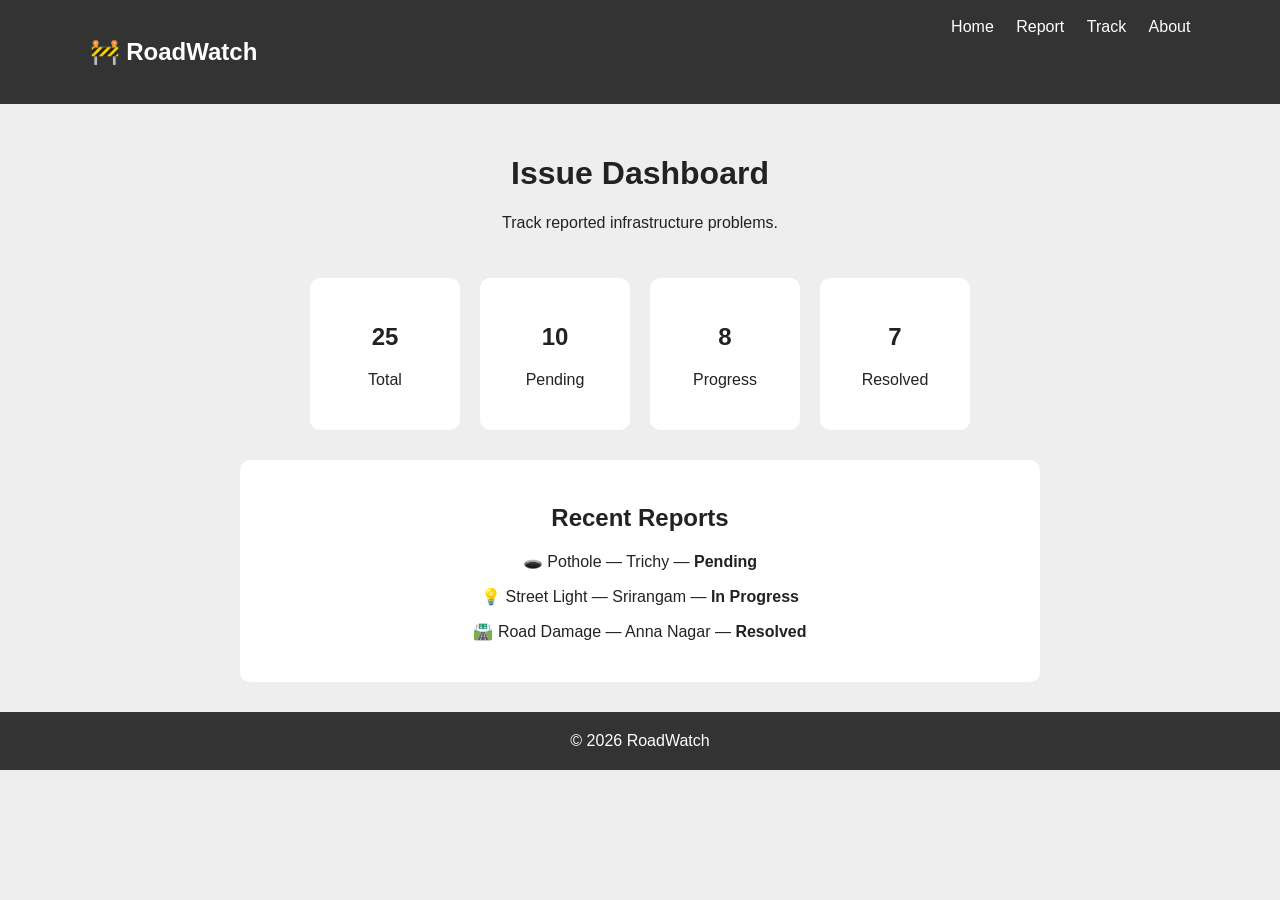
==== track.html @ 37abb0ec "Add Roadfix frontend" ====
<!DOCTYPE html>
<html>
<head>
    <title>Track Issues</title>
    <link rel="stylesheet" href="css/style.css">
</head>
<body>

<header>
    <h2>🚧 RoadWatch</h2>
    <nav>
        <a href="index.html">Home</a>
        <a href="report.html">Report</a>
        <a href="track.html">Track</a>
        <a href="about.html">About</a>
    </nav>
</header>

<main class="dashboard">
    <h1>Issue Dashboard</h1>
    <p>Track reported infrastructure problems.</p>

    <section class="stats">
        <div><h2>25</h2><p>Total</p></div>
        <div><h2>10</h2><p>Pending</p></div>
        <div><h2>8</h2><p>Progress</p></div>
        <div><h2>7</h2><p>Resolved</p></div>
    </section>

    <div class="table">
        <h2>Recent Reports</h2>

        <p>🕳️ Pothole — Trichy — <b>Pending</b></p>
        <p>💡 Street Light — Srirangam — <b>In Progress</b></p>
        <p>🛣️ Road Damage — Anna Nagar — <b>Resolved</b></p>
    </div>
</main>

<footer>© 2026 RoadWatch</footer>

</body>
</html>
---- css/style.css ----
* {
    box-sizing: border-box;
}

body {
    margin: 0;
    font-family: Arial;
    background: #eee;
    color: #222;
}

header {
    background: #333;
    color: white;
    padding: 18px 7%;
    display: flex;
    justify-content: space-between;
}

nav a {
    color: white;
    margin-left: 18px;
    text-decoration: none;
}

.hero {
    background: #555;
    color: white;
    text-align: center;
    padding: 90px 20px;
}

.hero h1 {
    font-size: 40px;
}

.button, button {
    background: #333;
    color: white;
    padding: 12px 22px;
    border: 0;
    border-radius: 5px;
    text-decoration: none;
}

.stats, .cards {
    display: flex;
    justify-content: center;
    gap: 20px;
    flex-wrap: wrap;
    padding: 30px;
}

.stats div, .card, .table, .form {
    background: white;
    padding: 25px;
    border-radius: 10px;
}

.stats div {
    width: 150px;
    text-align: center;
}

.issues, .about, .dashboard {
    text-align: center;
    padding: 30px;
}

.card {
    width: 250px;
}

.form {
    max-width: 550px;
    margin: 40px auto;
}

form {
    display: flex;
    flex-direction: column;
}

input, select, textarea {
    padding: 10px;
    margin: 5px 0 15px;
}

textarea {
    height: 100px;
}

#preview {
    max-width: 200px;
    margin: 10px auto;
}

.table {
    max-width: 800px;
    margin: auto;
}

footer {
    background: #333;
    color: white;
    text-align: center;
    padding: 20px;
}
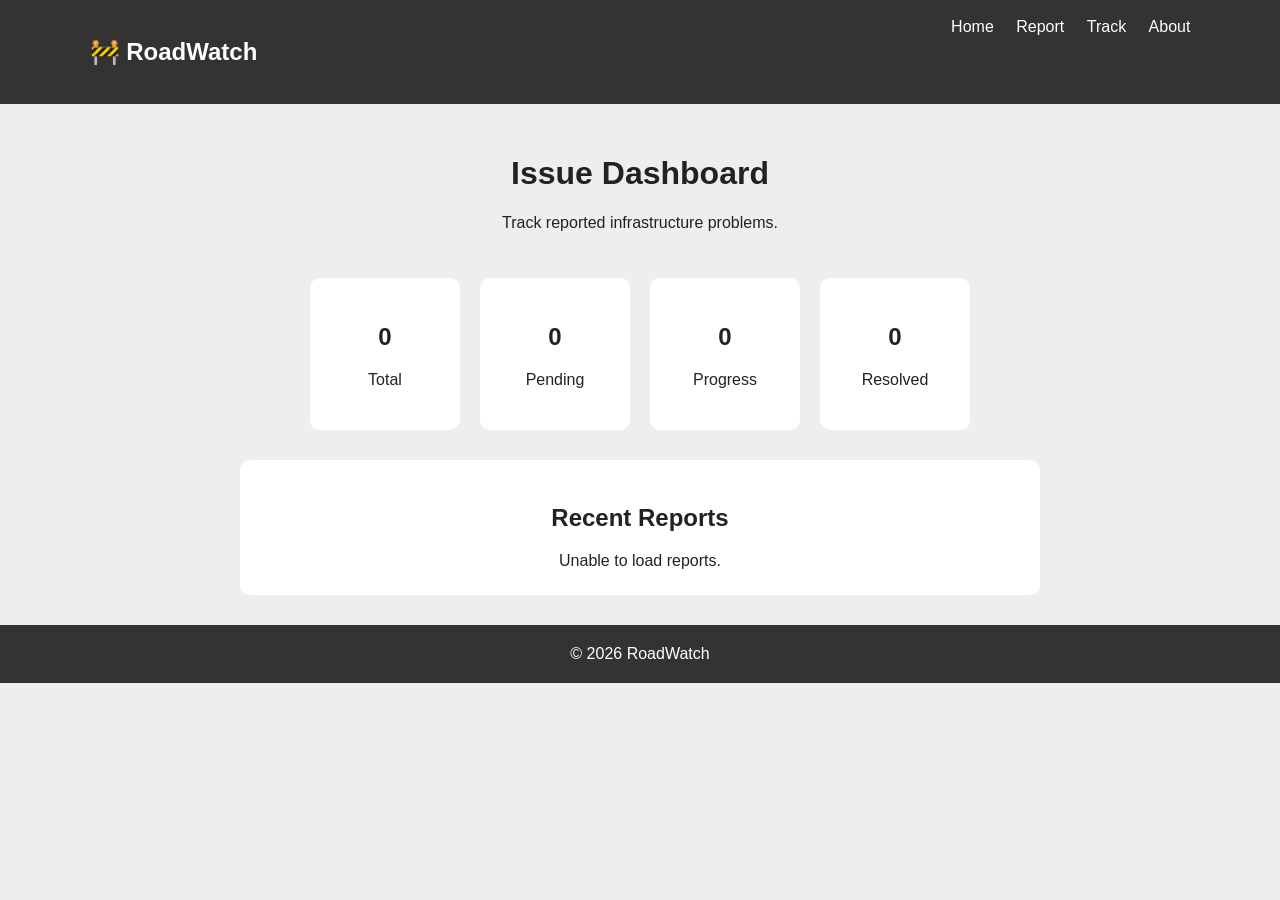
==== commit a9724906: "Connect track page to backend" ====
--- a/track.html
+++ b/track.html
@@ -1,3 +1,4 @@
+
 <!DOCTYPE html>
 <html>
 <head>
@@ -21,22 +22,102 @@
     <p>Track reported infrastructure problems.</p>
 
     <section class="stats">
-        <div><h2>25</h2><p>Total</p></div>
-        <div><h2>10</h2><p>Pending</p></div>
-        <div><h2>8</h2><p>Progress</p></div>
-        <div><h2>7</h2><p>Resolved</p></div>
+        <div><h2 id="total">0</h2><p>Total</p></div>
+        <div><h2 id="pending">0</h2><p>Pending</p></div>
+        <div><h2 id="progress">0</h2><p>Progress</p></div>
+        <div><h2 id="resolved">0</h2><p>Resolved</p></div>
     </section>
 
     <div class="table">
         <h2>Recent Reports</h2>
-
-        <p>🕳️ Pothole — Trichy — <b>Pending</b></p>
-        <p>💡 Street Light — Srirangam — <b>In Progress</b></p>
-        <p>🛣️ Road Damage — Anna Nagar — <b>Resolved</b></p>
+        <div id="reports">Loading reports...</div>
     </div>
 </main>
 
 <footer>© 2026 RoadWatch</footer>
 
+<script>
+const API_URL =
+"https://roadwatch-backend-rashmika.onrender.com/api/reports";
+
+async function loadReports() {
+    try {
+        const response = await fetch(API_URL);
+
+        if (!response.ok) {
+            throw new Error("Failed to load reports");
+        }
+
+        const reports = await response.json();
+
+        let pending = 0;
+        let progress = 0;
+        let resolved = 0;
+
+        reports.forEach(report => {
+            const status = String(report.status || "Pending")
+                .toLowerCase();
+
+            if (status === "pending") {
+                pending++;
+            } else if (
+                status.includes("progress") ||
+                status.includes("progress")
+            ) {
+                progress++;
+            } else if (status === "resolved") {
+                resolved++;
+            }
+        });
+
+        document.getElementById("total").textContent =
+            reports.length;
+
+        document.getElementById("pending").textContent =
+            pending;
+
+        document.getElementById("progress").textContent =
+            progress;
+
+        document.getElementById("resolved").textContent =
+            resolved;
+
+        const reportBox = document.getElementById("reports");
+        reportBox.innerHTML = "";
+
+        if (reports.length === 0) {
+            reportBox.textContent = "No reports found.";
+            return;
+        }
+
+        reports.forEach(report => {
+            const item = document.createElement("p");
+
+            const type = report.issueType ||
+                         report.type ||
+                         "Issue";
+
+            const location = report.location || "Unknown";
+
+            const status = report.status || "Pending";
+
+            item.textContent =
+                "🚧 " + type + " — " +
+                location + " — " + status;
+
+            reportBox.appendChild(item);
+        });
+
+    } catch (error) {
+        console.error(error);
+
+        document.getElementById("reports").textContent =
+            "Unable to load reports.";
+    }
+}
+
+loadReports();
+</script>
+
 </body>
 </html>
